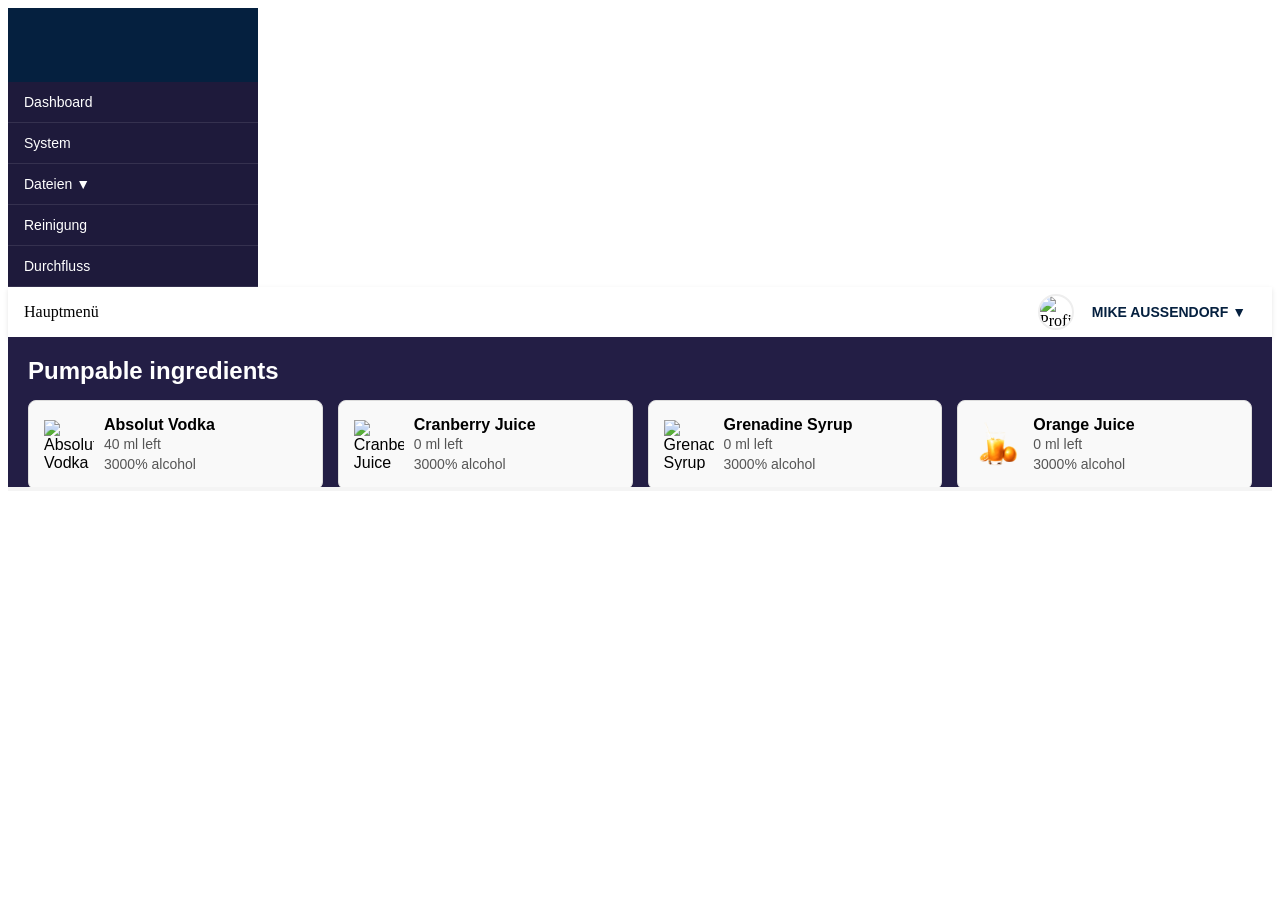
==== data/menu.html @ cc768cb5 "Neuer Laptop - kleiner Test" ====
<!DOCTYPE html>
<html lang="de">
  <!--kleiner Tests-->
<head>
  <meta charset="UTF-8">
  <meta name="viewport" content="width=device-width, initial-scale=1.0">
  <title>GM - Gastromatix</title>
  <style>
    .body {
      margin: 0;
      font-family: Arial, sans-serif;
      display: flex;
      height: 100vh;
    }

    /* Sidebar */
    .sidebar {
      width: 250px;
      background: #1E1A3B;
      color: white;
      display: flex;
      flex-direction: column;
    }

    .logo {
      background: #05203F;
      padding: 15px 30px;
      text-align: center;
      cursor: pointer;
      display: inline-block;
    }

    .logo img {
      height: 40px;
      width: auto;
      transform: scale(2.5);
      transform-origin: center;
      display: inline-block;
    }

    .sidebar ul {
      list-style: none;
      padding: 0;
      margin: 0;
    }

    .sidebar li {
      border-bottom: 1px solid rgba(255, 255, 255, 0.1);
    }

    .sidebar button {
      background: none;
      border: none;
      color: white;
      width: 100%;
      text-align: left;
      padding: 12px 16px;
      font-size: 14px;
      cursor: pointer;
    }

    .sidebar button:hover {
      background: rgba(255, 255, 255, 0.1);
    }

    .submenu {
      display: none;
      background: #05203F;
    }

    .submenu button {
      padding-left: 32px;
      font-size: 13px;
    }

    /* Top bar */
    .main {
      flex: 1;
      display: flex;
      flex-direction: column;
    }

    .topbar {
      height: 50px;
      background: #fff;
      display: flex;
      justify-content: space-between;
      align-items: center;
      padding: 0 16px;
      box-shadow: 0 2px 5px rgba(0,0,0,0.1);
    }

    .profile {
      display: flex;
      align-items: center;
      gap: 8px;
    }

    .profile img {
  width: 32px;              /* etwas größer als 28px */
  height: 32px;
  border-radius: 50%;       /* Kreis */
  object-fit: cover;        /* Bild füllt den Kreis ohne Verzerrung */
  object-position: center;  /* zentriert zuschneiden */
  display: block;           /* kein extra bottom-spacing */
  border: 2px solid #eee;   /* optional: feiner Ring */
}

    /* iframe */
    .content {
      padding: 0px;
      background: #f4f4f4;
      flex: 1;
    }

    .gm-logo {
      width: 150px;
      height: auto;
      cursor: pointer;
    }

    /* Account Bereich */

    /* Container */
    .account-wrapper {
      position: relative;
      display: inline-block;
    }

    /* Button oben */
    .account-button {
      background: transparent;
      border: none;
      outline: none;
      color: #05203F;           /* schwarze Schrift (Topbar ist weiß) */
      font-size: 14px;
      font-weight: bold;
      text-transform: uppercase;
      cursor: pointer;
      padding: 5px 10px;
    }

    /* Dropdown-Menü */
    .account {
      display: none;
      position: absolute;
      right: 0;
      top: 100%;
      background: white;
      list-style: none;
      margin: 0;
      padding: 0;
      border: 1px solid #ccc;
      border-radius: 4px;
      min-width: 120px;
      box-shadow: 0 2px 5px rgba(0,0,0,0.15);
      z-index: 1000;
    }

    .account li {
      border-bottom: 1px solid #eee;
    }

    .account li:last-child {
      border-bottom: none;
    }

    /* Buttons im Dropdown */
    .account button {
      width: 100%;
      padding: 10px;
      background: none;
      border: none;
      color: #05203F;
      text-align: left;
      font-size: 14px;
      cursor: pointer;
    }

    .account button:hover {
      background: #f0f0f0; /* hellgrau beim Hover */
    }
  </style>
</head>
<body>
  <!-- Sidebar -->
  <aside class="sidebar">
    <div class="logo" onclick="goHome()">
  <img id="current_user_picture" alt="Profil"
     onerror="this.src='/web/pictures/Profile/default_avatar.jpg'">
</div>
    <ul>
      <li><button onclick="loadPage('dashboard')">Dashboard</button></li>
      <li><button onclick="loadPage('system')">System</button></li>
      <li>
        <button onclick="toggleSubmenu('submenu-dateien')">Dateien ▼</button>
        <ul class="submenu" id="submenu-dateien">
          <li><button onclick="loadPage('rezepte')">Rezepte</button></li>
          <li><button onclick="loadPage('produkte')">Produkte</button></li>
          <li><button onclick="loadPage('auswertung')">Auswertung</button></li>
        </ul>
      </li>
      <li><button onclick="loadPage('reinigung')">Reinigung</button></li>
      <li><button onclick="loadPage('durchfluss')">Durchfluss</button></li>
    </ul>
  </aside>

  <!-- Main content -->
  <div class="main">
    <div class="topbar">
      <div id="page-title">Hauptmenü</div>
      <div class="profile">
        <img id="current_user_picture" alt="Profil">

        <!-- Account-Dropdown -->
        <div class="account-wrapper">
          <button class="account-button" onclick="toggleSubmenu('submenu-account')">
            <span id="current_user_name">Admin</span> ▼
          </button>
          <ul class="account" id="submenu-account">
            <li><button onclick="loadPage('profil')">Profil</button></li>
            <li><button onclick="logout()">Logout</button></li>
          </ul>
        </div>
      </div>
    </div>
    <div class="content" id="content">
      <iframe id="content-frame" src="dashboard.html" style="width:100%; height:100%; border:none;"></iframe>
    </div>
  </div>

  <script>
    window.onload = function() {
      var aktuellerBenutzer = "Mike Aussendorf";
      var aktuellesProfilbild = "/web/pictures/Profile/profil_Mike_Aussendorf.jpeg";

      document.getElementById("current_user_name").innerText = aktuellerBenutzer;
      document.getElementById("current_user_picture").src = aktuellesProfilbild;
    };

    function toggleSubmenu(id)
    {
      const submenu = document.getElementById(id);
      submenu.style.display = submenu.style.display === "block" ? "none" : "block";
    }

    function loadPage(page)
    {
      document.getElementById("page-title").innerText = page.charAt(0).toUpperCase() + page.slice(1);
      document.getElementById("content-frame").src = page + ".html";
    }

    function goHome()
    {
      document.getElementById("page-title").innerText = "Hauptmenü";
      document.getElementById("content-frame").src = "dashboard.html"; // z. B. Startseite
    }

    function logout()
    {
      window.location.href = "login.html";
    }
  </script>
</body>
</html>
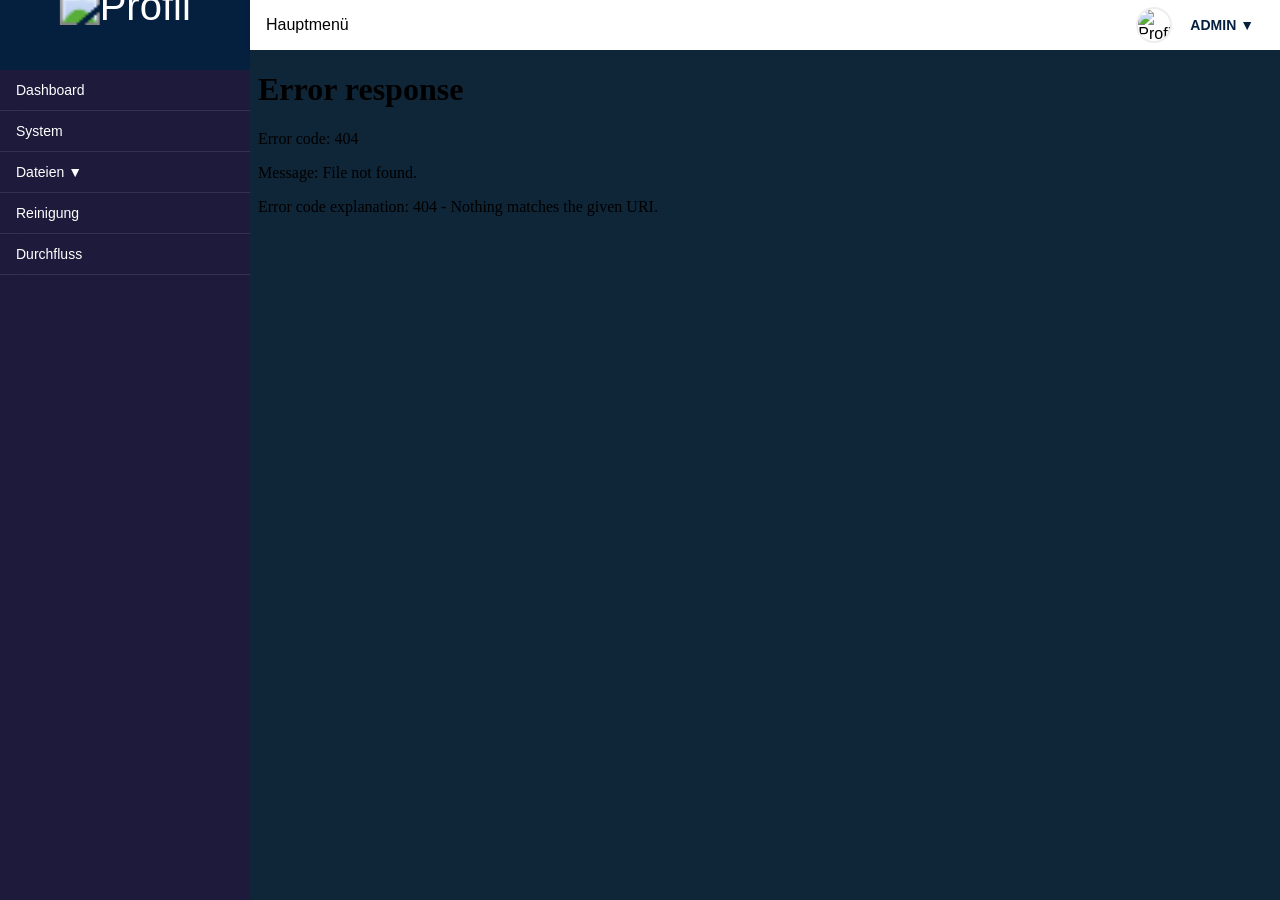
==== commit 3291283b: "Merge branch 'Rezepte_einbinden'" ====
--- a/data/menu.html
+++ b/data/menu.html
@@ -1,194 +1,193 @@
 <!DOCTYPE html>
 <html lang="de">
-  <!--kleiner Tests-->
 <head>
   <meta charset="UTF-8">
   <meta name="viewport" content="width=device-width, initial-scale=1.0">
   <title>GM - Gastromatix</title>
   <style>
-    .body {
-      margin: 0;
-      font-family: Arial, sans-serif;
-      display: flex;
-      height: 100vh;
-    }
-
-    /* Sidebar */
-    .sidebar {
-      width: 250px;
-      background: #1E1A3B;
-      color: white;
-      display: flex;
-      flex-direction: column;
-    }
-
-    .logo {
-      background: #05203F;
-      padding: 15px 30px;
-      text-align: center;
-      cursor: pointer;
-      display: inline-block;
-    }
-
-    .logo img {
-      height: 40px;
-      width: auto;
-      transform: scale(2.5);
-      transform-origin: center;
-      display: inline-block;
-    }
-
-    .sidebar ul {
-      list-style: none;
-      padding: 0;
-      margin: 0;
-    }
-
-    .sidebar li {
-      border-bottom: 1px solid rgba(255, 255, 255, 0.1);
-    }
-
-    .sidebar button {
-      background: none;
-      border: none;
-      color: white;
-      width: 100%;
-      text-align: left;
-      padding: 12px 16px;
-      font-size: 14px;
-      cursor: pointer;
-    }
-
-    .sidebar button:hover {
-      background: rgba(255, 255, 255, 0.1);
-    }
-
-    .submenu {
-      display: none;
-      background: #05203F;
-    }
-
-    .submenu button {
-      padding-left: 32px;
-      font-size: 13px;
-    }
-
-    /* Top bar */
-    .main {
-      flex: 1;
-      display: flex;
-      flex-direction: column;
-    }
-
-    .topbar {
-      height: 50px;
-      background: #fff;
-      display: flex;
-      justify-content: space-between;
-      align-items: center;
-      padding: 0 16px;
-      box-shadow: 0 2px 5px rgba(0,0,0,0.1);
-    }
-
-    .profile {
-      display: flex;
-      align-items: center;
-      gap: 8px;
-    }
-
-    .profile img {
-  width: 32px;              /* etwas größer als 28px */
+    body {
+  margin: 0;
+  font-family: Arial, sans-serif;
+  display: flex;
+  height: 100vh;
+}
+
+/* Sidebar */
+.sidebar {
+  width: 250px;
+  background: #1E1A3B;
+  color: white;
+  display: flex;
+  flex-direction: column;
+}
+
+.logo {
+  background: #05203F;
+  padding: 15px 30px;
+  text-align: center;
+  cursor: pointer;
+  display: inline-block;
+}
+
+.logo img {
+  height: 40px;
+  width: auto;
+  transform: scale(2.5);
+  transform-origin: center;
+  display: inline-block;
+}
+
+.sidebar ul {
+  list-style: none;
+  padding: 0;
+  margin: 0;
+}
+
+.sidebar li {
+  border-bottom: 1px solid rgba(255, 255, 255, 0.1);
+}
+
+.sidebar button {
+  background: none;
+  border: none;
+  color: white;
+  width: 100%;
+  text-align: left;
+  padding: 12px 16px;
+  font-size: 14px;
+  cursor: pointer;
+}
+
+.sidebar button:hover {
+  background: rgba(255, 255, 255, 0.1);
+}
+
+.submenu {
+  display: none;
+  background: #05203F;
+}
+
+.submenu button {
+  padding-left: 32px;
+  font-size: 13px;
+}
+
+/* Main area */
+.main {
+  flex: 1;
+  display: flex;
+  flex-direction: column;
+  height: 100vh;
+}
+
+/* Top bar */
+.topbar {
+  height: 50px;
+  background: #fff;
+  display: flex;
+  justify-content: space-between;
+  align-items: center;
+  padding: 0 16px;
+  box-shadow: 0 2px 5px rgba(0,0,0,0.1);
+}
+
+.profile {
+  display: flex;
+  align-items: center;
+  gap: 8px;
+}
+
+.profile img {
+  width: 32px;
   height: 32px;
-  border-radius: 50%;       /* Kreis */
-  object-fit: cover;        /* Bild füllt den Kreis ohne Verzerrung */
-  object-position: center;  /* zentriert zuschneiden */
-  display: block;           /* kein extra bottom-spacing */
-  border: 2px solid #eee;   /* optional: feiner Ring */
-}
-
-    /* iframe */
-    .content {
-      padding: 0px;
-      background: #f4f4f4;
-      flex: 1;
-    }
-
-    .gm-logo {
-      width: 150px;
-      height: auto;
-      cursor: pointer;
-    }
-
-    /* Account Bereich */
-
-    /* Container */
-    .account-wrapper {
-      position: relative;
-      display: inline-block;
-    }
-
-    /* Button oben */
-    .account-button {
-      background: transparent;
-      border: none;
-      outline: none;
-      color: #05203F;           /* schwarze Schrift (Topbar ist weiß) */
-      font-size: 14px;
-      font-weight: bold;
-      text-transform: uppercase;
-      cursor: pointer;
-      padding: 5px 10px;
-    }
-
-    /* Dropdown-Menü */
-    .account {
-      display: none;
-      position: absolute;
-      right: 0;
-      top: 100%;
-      background: white;
-      list-style: none;
-      margin: 0;
-      padding: 0;
-      border: 1px solid #ccc;
-      border-radius: 4px;
-      min-width: 120px;
-      box-shadow: 0 2px 5px rgba(0,0,0,0.15);
-      z-index: 1000;
-    }
-
-    .account li {
-      border-bottom: 1px solid #eee;
-    }
-
-    .account li:last-child {
-      border-bottom: none;
-    }
-
-    /* Buttons im Dropdown */
-    .account button {
-      width: 100%;
-      padding: 10px;
-      background: none;
-      border: none;
-      color: #05203F;
-      text-align: left;
-      font-size: 14px;
-      cursor: pointer;
-    }
-
-    .account button:hover {
-      background: #f0f0f0; /* hellgrau beim Hover */
-    }
+  border-radius: 50%;
+  object-fit: cover;
+  object-position: center;
+  display: block;
+  border: 2px solid #eee;
+}
+
+/* Content / iframe */
+.content {
+  flex: 1;
+  display: flex;
+  background: #0f2538;
+}
+
+#content-frame {
+  flex: 1;
+  width: 100%;
+  height: calc(100vh - 50px);
+  border: none;
+  background: #0f2538;
+}
+
+
+/* Account Dropdown */
+.account-wrapper {
+  position: relative;
+  display: inline-block;
+}
+
+.account-button {
+  background: transparent;
+  border: none;
+  outline: none;
+  color: #05203F;
+  font-size: 14px;
+  font-weight: bold;
+  text-transform: uppercase;
+  cursor: pointer;
+  padding: 5px 10px;
+}
+
+.account {
+  display: none;
+  position: absolute;
+  right: 0;
+  top: 100%;
+  background: white;
+  list-style: none;
+  margin: 0;
+  padding: 0;
+  border: 1px solid #ccc;
+  border-radius: 4px;
+  min-width: 120px;
+  box-shadow: 0 2px 5px rgba(0,0,0,0.15);
+  z-index: 1000;
+}
+
+.account li {
+  border-bottom: 1px solid #eee;
+}
+
+.account li:last-child {
+  border-bottom: none;
+}
+
+.account button {
+  width: 100%;
+  padding: 10px;
+  background: none;
+  border: none;
+  color: #05203F;
+  text-align: left;
+  font-size: 14px;
+  cursor: pointer;
+}
+
+.account button:hover {
+  background: #f0f0f0;
+}
   </style>
 </head>
 <body>
   <!-- Sidebar -->
   <aside class="sidebar">
     <div class="logo" onclick="goHome()">
-  <img id="current_user_picture" alt="Profil"
+      <img id="current_company_picture" alt="Profil"
      onerror="this.src='/web/pictures/Profile/default_avatar.jpg'">
-</div>
+    </div>
     <ul>
       <li><button onclick="loadPage('dashboard')">Dashboard</button></li>
       <li><button onclick="loadPage('system')">System</button></li>
@@ -225,17 +224,37 @@
       </div>
     </div>
     <div class="content" id="content">
-      <iframe id="content-frame" src="dashboard.html" style="width:100%; height:100%; border:none;"></iframe>
+      <iframe id="content-frame" src="/dashboard.html"></iframe>
     </div>
   </div>
 
+  <script src="/user/userHandler.js"></script>
+
   <script>
-    window.onload = function() {
-      var aktuellerBenutzer = "Mike Aussendorf";
-      var aktuellesProfilbild = "/web/pictures/Profile/profil_Mike_Aussendorf.jpeg";
-
-      document.getElementById("current_user_name").innerText = aktuellerBenutzer;
-      document.getElementById("current_user_picture").src = aktuellesProfilbild;
+    window.onload = async function()
+    {
+      // JSON laden
+      const config = await UserConfig.load("/user/users.json");
+
+      // Aktiven User holen
+      const activeNr = parseInt(localStorage.getItem("activeUserNr"));
+      const activeUser = config.findUser(activeNr);
+
+      if (!activeUser)
+      {
+        alert("Kein aktiver User in users.json gefunden.");
+        logout();
+        return;
+      }
+
+      // Name setzen
+      document.getElementById("current_user_name").innerText = activeUser.name;
+
+      // Profilbild generieren
+      document.getElementById("current_user_picture").src = activeUser.picture;
+
+      // Firmenlogo bleibt wie gehabt
+      document.getElementById("current_company_picture").src = "/web/pictures/login_logo.png";
     };
 
     function toggleSubmenu(id)
@@ -247,7 +266,7 @@
     function loadPage(page)
     {
       document.getElementById("page-title").innerText = page.charAt(0).toUpperCase() + page.slice(1);
-      document.getElementById("content-frame").src = page + ".html";
+      document.getElementById("content-frame").src = "/" + page + ".html";
     }
 
     function goHome()
@@ -258,8 +277,9 @@
 
     function logout()
     {
+      localStorage.removeItem("activeUserNr");
       window.location.href = "login.html";
     }
   </script>
 </body>
-</html>  +</html>
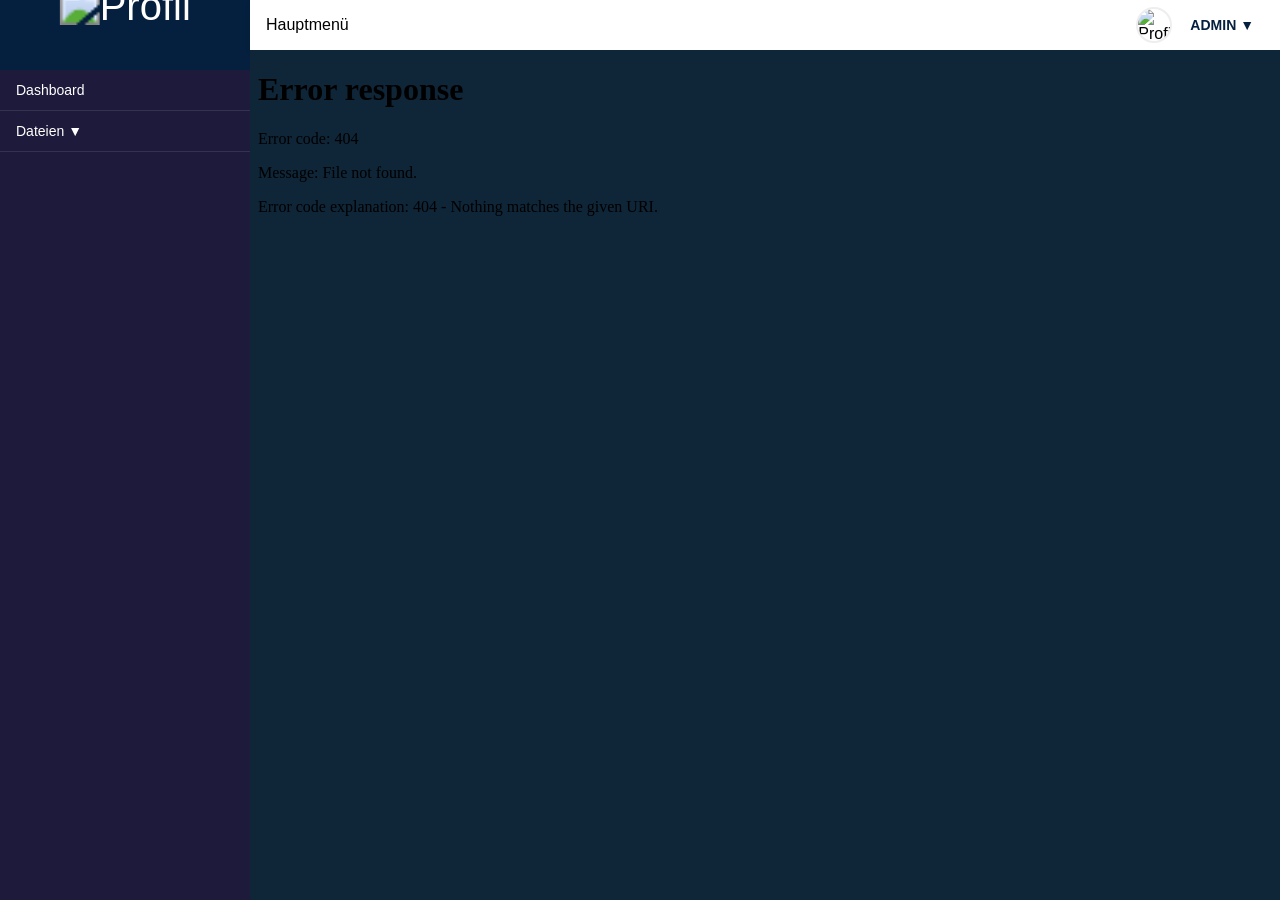
==== commit d8f4607d: "Unnötige Seiten ausgeblendet" ====
--- a/data/menu.html
+++ b/data/menu.html
@@ -190,17 +190,17 @@
     </div>
     <ul>
       <li><button onclick="loadPage('dashboard')">Dashboard</button></li>
-      <li><button onclick="loadPage('system')">System</button></li>
+      <!-- <li><button onclick="loadPage('system')">System</button></li> -->
       <li>
         <button onclick="toggleSubmenu('submenu-dateien')">Dateien ▼</button>
         <ul class="submenu" id="submenu-dateien">
           <li><button onclick="loadPage('rezepte')">Rezepte</button></li>
-          <li><button onclick="loadPage('produkte')">Produkte</button></li>
-          <li><button onclick="loadPage('auswertung')">Auswertung</button></li>
+          <!-- <li><button onclick="loadPage('produkte')">Produkte</button></li> -->
+          <!-- <li><button onclick="loadPage('auswertung')">Auswertung</button></li> -->
         </ul>
       </li>
-      <li><button onclick="loadPage('reinigung')">Reinigung</button></li>
-      <li><button onclick="loadPage('durchfluss')">Durchfluss</button></li>
+      <!-- <li><button onclick="loadPage('reinigung')">Reinigung</button></li> -->
+      <!-- <li><button onclick="loadPage('durchfluss')">Durchfluss</button></li> -->
     </ul>
   </aside>
 
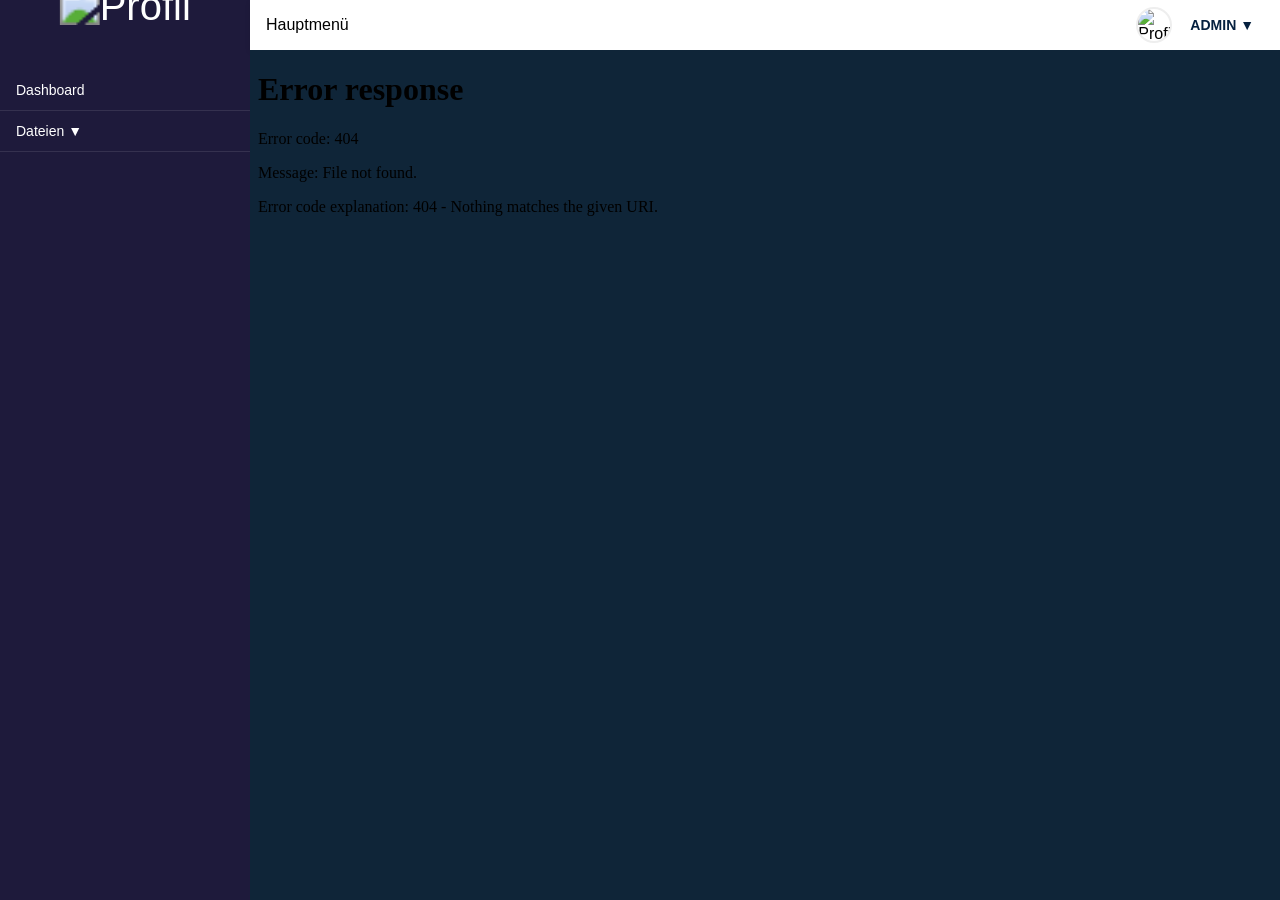
==== commit f6ccb34c: "Design Anpassungen und ml in 5er Schritten" ====
--- a/data/menu.html
+++ b/data/menu.html
@@ -22,7 +22,7 @@
 }
 
 .logo {
-  background: #05203F;
+  background: #1E1A3B;
   padding: 15px 30px;
   text-align: center;
   cursor: pointer;
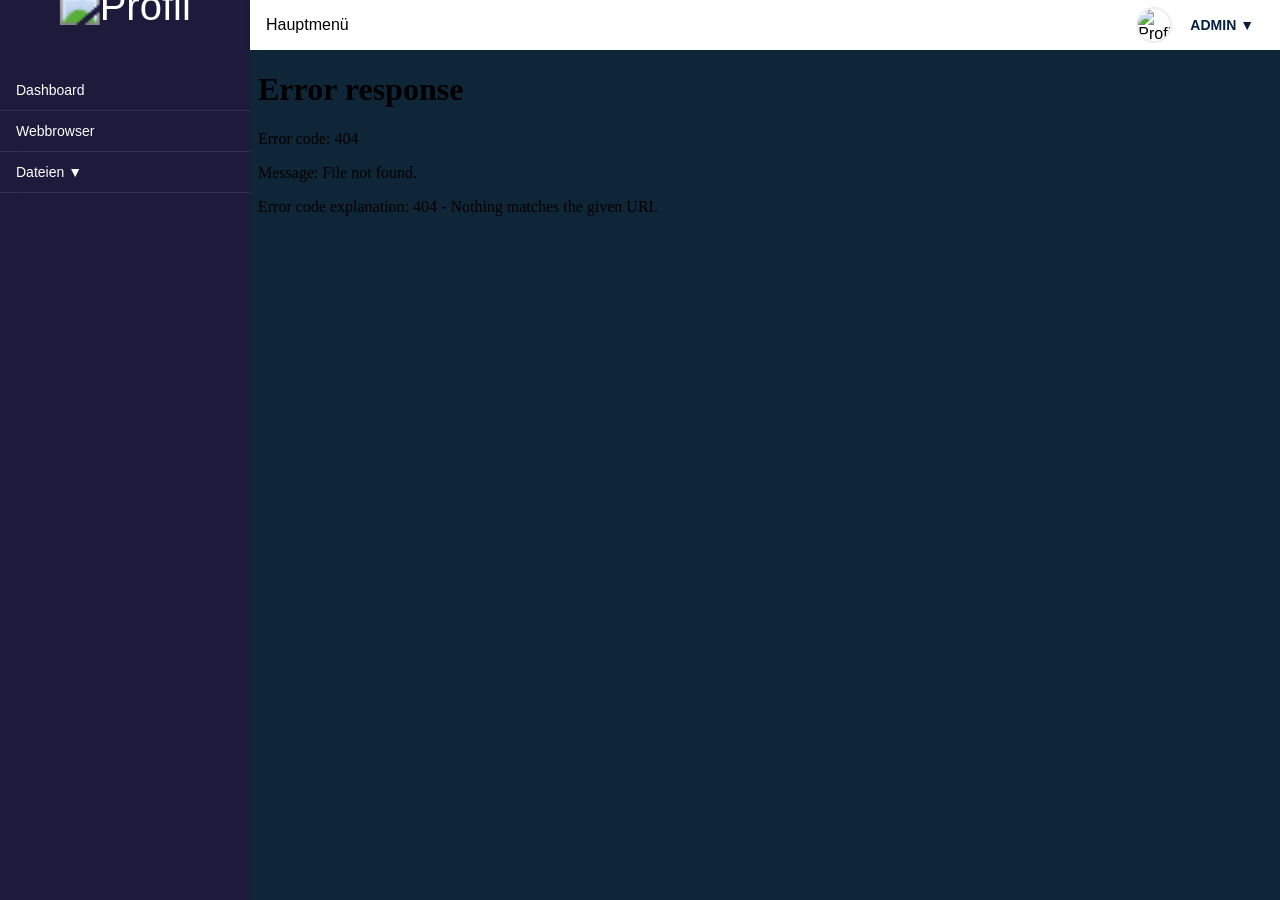
==== commit 7da10c01: "Auswahl für Rezeptverzeichnis" ====
--- a/data/menu.html
+++ b/data/menu.html
@@ -190,12 +190,12 @@
     </div>
     <ul>
       <li><button onclick="loadPage('dashboard')">Dashboard</button></li>
-      <!-- <li><button onclick="loadPage('system')">System</button></li> -->
+      <li><button onclick="loadPage('system')">Webbrowser</button></li>
       <li>
         <button onclick="toggleSubmenu('submenu-dateien')">Dateien ▼</button>
         <ul class="submenu" id="submenu-dateien">
           <li><button onclick="loadPage('rezepte')">Rezepte</button></li>
-          <!-- <li><button onclick="loadPage('produkte')">Produkte</button></li> -->
+          <li><button onclick="loadPage('produkte')">Produkte</button></li>
           <!-- <li><button onclick="loadPage('auswertung')">Auswertung</button></li> -->
         </ul>
       </li>
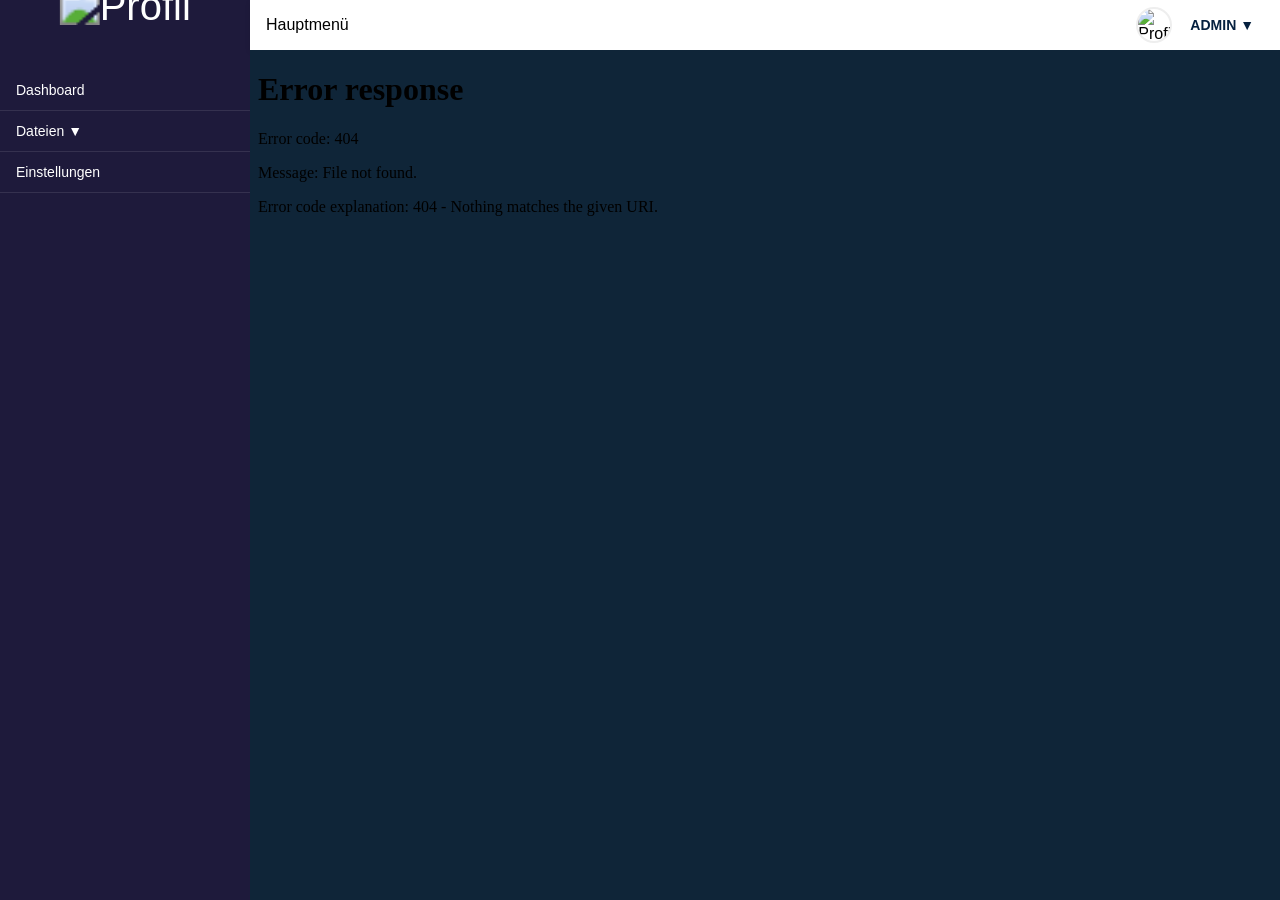
==== commit 1f2aedeb: "u.c." ====
--- a/data/menu.html
+++ b/data/menu.html
@@ -190,7 +190,6 @@
     </div>
     <ul>
       <li><button onclick="loadPage('dashboard')">Dashboard</button></li>
-      <li><button onclick="loadPage('system')">Webbrowser</button></li>
       <li>
         <button onclick="toggleSubmenu('submenu-dateien')">Dateien ▼</button>
         <ul class="submenu" id="submenu-dateien">
@@ -199,6 +198,7 @@
           <!-- <li><button onclick="loadPage('auswertung')">Auswertung</button></li> -->
         </ul>
       </li>
+      <li><button onclick="loadPage('system')">Einstellungen</button></li>
       <!-- <li><button onclick="loadPage('reinigung')">Reinigung</button></li> -->
       <!-- <li><button onclick="loadPage('durchfluss')">Durchfluss</button></li> -->
     </ul>
